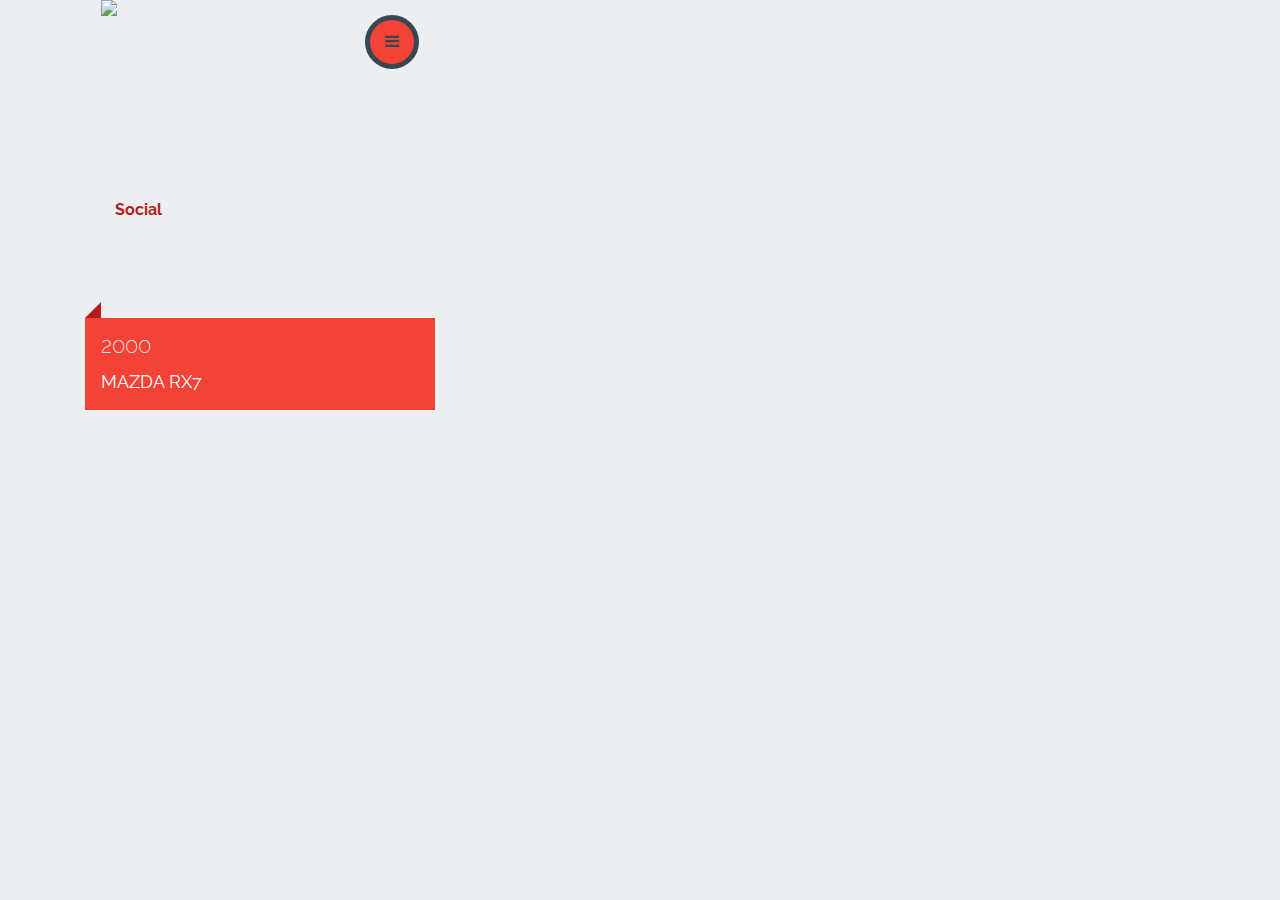
==== Website/www/gallery.html @ 12b4ec13 "Added Gallery Page" ====
<!DOCTYPE html>
<html >
<head>
  <meta charset="UTF-8">
  <title>EXPLORE</title>
  
  
  <link rel='stylesheet prefetch' href='http://cdnjs.cloudflare.com/ajax/libs/font-awesome/4.2.0/css/font-awesome.min.css'>
<link rel="stylesheet" href="https://maxcdn.bootstrapcdn.com/bootstrap/4.0.0/css/bootstrap.min.css" integrity="sha384-Gn5384xqQ1aoWXA+058RXPxPg6fy4IWvTNh0E263XmFcJlSAwiGgFAW/dAiS6JXm" crossorigin="anonymous">

  <link rel="stylesheet" href="css/gallery.css">

  
</head>

<body>


  <section class="container">
    
    <div class="row active-with-click">
	<div class="col-md-4 col-sm-6 col-xs-12">
            <article class="material-card Red">
                <h2>
                    <span>2000</span>
                    <strong>
                        MAZDA RX7
                    </strong>
                </h2>
                <div class="mc-content">
                    <div class="img-container">
                        <img class="img-responsive materialImg" src="img/rx7.jpg">
                    </div>
                    <div class="mc-description">
					<p><img class="garageIcon responsive" src="img/garage/manual.png">MANUAL</p>
								<p><img class="garageIcon responsive" src="img/garage/trim.png">SPIRIT R</p>
								<p><img class="garageIcon responsive" src="img/garage/engine.png">240 BHP 13B ROTARY</p>
                    </div>
                </div>
                <a class="mc-btn-action">
                    <i class="fa fa-bars"></i>
                </a>
				
                <div class="mc-footer">
                    <h4>
                        Social
                    </h4>
                    <a class="fa fa-fw fa-facebook"></a>
                    <a class="fa fa-fw fa-twitter"></a>
                    <a class="fa fa-fw fa-linkedin"></a>
                    <a class="fa fa-fw fa-google-plus"></a>
                </div>
            </article>
        </div>
        
    </div>
</section>

  <script src='http://cdnjs.cloudflare.com/ajax/libs/jquery/2.1.3/jquery.min.js'></script>

    <script src="js/gallery.js"></script>

</body>
</html>
---- Website/www/css/gallery.css ----
@import "https://fonts.googleapis.com/css?family=Raleway:400,300,200,500,600,700";
.fa-spin-fast {
  -webkit-animation: fa-spin-fast 0.2s infinite linear;
  animation: fa-spin-fast 0.2s infinite linear;
}
@-webkit-keyframes fa-spin-fast {
  0% {
    -webkit-transform: rotate(0deg);
    transform: rotate(0deg);
  }
  100% {
    -webkit-transform: rotate(359deg);
    transform: rotate(359deg);
  }
}
@keyframes fa-spin-fast {
  0% {
    -webkit-transform: rotate(0deg);
    transform: rotate(0deg);
  }
  100% {
    -webkit-transform: rotate(359deg);
    transform: rotate(359deg);
  }
}
.material-card {
  position: relative;
  height: 0;
  padding-bottom: calc(100% - 16px);
  margin-bottom: 6.6em;
}

.garageIcon{
	width: 50px;
	padding-right: 10px;
	max-width: 30px;
}

.materialImg{
	display: block;
    margin-left: auto;
    margin-right: auto;
    height: 100%;
	
}

.material-card h2 {
  position: absolute;
  top: calc(100% - 16px);
  left: 0;
  width: 100%;
  padding: 10px 16px;
  color: #fff;
  font-size: 1.4em;
  line-height: 1.6em;
  margin: 0;
  z-index: 10;
  -webkit-transition: all 0.3s;
  -moz-transition: all 0.3s;
  -ms-transition: all 0.3s;
  -o-transition: all 0.3s;
  transition: all 0.3s;
}
.material-card h2 span {
  display: block;
}
.material-card h2 strong {
  font-weight: 400;
  display: block;
  font-size: .8em;
}
.material-card h2:before,
.material-card h2:after {
  content: ' ';
  position: absolute;
  left: 0;
  top: -16px;
  width: 0;
  border: 8px solid;
  -webkit-transition: all 0.3s;
  -moz-transition: all 0.3s;
  -ms-transition: all 0.3s;
  -o-transition: all 0.3s;
  transition: all 0.3s;
}
.material-card h2:after {
  top: auto;
  bottom: 0;
}
@media screen and (max-width: 767px) {
  .material-card.mc-active {
    padding-bottom: 0;
    height: auto;
  }
}
.material-card.mc-active h2 {
  top: 0;
  padding: 10px 16px 10px 90px;
}
.material-card.mc-active h2:before {
  top: 0;
}
.material-card.mc-active h2:after {
  bottom: -16px;
}
.material-card .mc-content {
  position: absolute;
  right: 0;
  top: 0;
  bottom: 16px;
  left: 16px;
  -webkit-transition: all 0.3s;
  -moz-transition: all 0.3s;
  -ms-transition: all 0.3s;
  -o-transition: all 0.3s;
  transition: all 0.3s;
}
.material-card .mc-btn-action {
  position: absolute;
  right: 16px;
  top: 15px;
  -webkit-border-radius: 50%;
  -moz-border-radius: 50%;
  border-radius: 50%;
  border: 5px solid;
  width: 54px;
  height: 54px;
  line-height: 44px;
  text-align: center;
  color: #fff;
  cursor: pointer;
  z-index: 20;
  -webkit-transition: all 0.3s;
  -moz-transition: all 0.3s;
  -ms-transition: all 0.3s;
  -o-transition: all 0.3s;
  transition: all 0.3s;
}
.material-card.mc-active .mc-btn-action {
  top: 62px;
}
.material-card .mc-description {
  position: absolute;
  top: 100%;
  right: 30px;
  left: 30px;
  bottom: 54px;
  overflow: hidden;
  opacity: 0;
  filter: alpha(opacity=0);
  -webkit-transition: all 1.2s;
  -moz-transition: all 1.2s;
  -ms-transition: all 1.2s;
  -o-transition: all 1.2s;
  transition: all 1.2s;
}
.material-card .mc-footer {
  height: 0;
  overflow: hidden;
  -webkit-transition: all 0.3s;
  -moz-transition: all 0.3s;
  -ms-transition: all 0.3s;
  -o-transition: all 0.3s;
  transition: all 0.3s;
}
.material-card .mc-footer h4 {
  position: absolute;
  top: 200px;
  left: 30px;
  padding: 0;
  margin: 0;
  font-size: 16px;
  font-weight: 700;
  -webkit-transition: all 1.4s;
  -moz-transition: all 1.4s;
  -ms-transition: all 1.4s;
  -o-transition: all 1.4s;
  transition: all 1.4s;
}
.material-card .mc-footer a {
  display: block;
  float: left;
  position: relative;
  width: 52px;
  height: 52px;
  margin-left: 5px;
  margin-bottom: 15px;
  font-size: 28px;
  color: #fff;
  line-height: 52px;
  text-decoration: none;
  top: 200px;
}
.material-card .mc-footer a:nth-child(1) {
  -webkit-transition: all 0.5s;
  -moz-transition: all 0.5s;
  -ms-transition: all 0.5s;
  -o-transition: all 0.5s;
  transition: all 0.5s;
}
.material-card .mc-footer a:nth-child(2) {
  -webkit-transition: all 0.6s;
  -moz-transition: all 0.6s;
  -ms-transition: all 0.6s;
  -o-transition: all 0.6s;
  transition: all 0.6s;
}
.material-card .mc-footer a:nth-child(3) {
  -webkit-transition: all 0.7s;
  -moz-transition: all 0.7s;
  -ms-transition: all 0.7s;
  -o-transition: all 0.7s;
  transition: all 0.7s;
}
.material-card .mc-footer a:nth-child(4) {
  -webkit-transition: all 0.8s;
  -moz-transition: all 0.8s;
  -ms-transition: all 0.8s;
  -o-transition: all 0.8s;
  transition: all 0.8s;
}
.material-card .mc-footer a:nth-child(5) {
  -webkit-transition: all 0.9s;
  -moz-transition: all 0.9s;
  -ms-transition: all 0.9s;
  -o-transition: all 0.9s;
  transition: all 0.9s;
}
.material-card .img-container {
  overflow: hidden;
  position: absolute;
  left: 0;
  top: 0;
  width: 100%;
  height: 100%;
  z-index: 3;
  -webkit-transition: all 0.3s;
  -moz-transition: all 0.3s;
  -ms-transition: all 0.3s;
  -o-transition: all 0.3s;
  transition: all 0.3s;
}
.material-card.mc-active .img-container {
  -webkit-border-radius: 50%;
  -moz-border-radius: 50%;
  border-radius: 50%;
  left: 0;
  top: 12px;
  width: 60px;
  height: 60px;
  z-index: 20;
}
.material-card.mc-active .mc-content {
  padding-top: 5.6em;
}
@media screen and (max-width: 767px) {
  .material-card.mc-active .mc-content {
    position: relative;
    margin-right: 16px;
  }
}
.material-card.mc-active .mc-description {
  top: 50px;
  padding-top: 5.6em;
  opacity: 1;
  filter: alpha(opacity=100);
}
@media screen and (max-width: 767px) {
  .material-card.mc-active .mc-description {
    position: relative;
    top: auto;
    right: auto;
    left: auto;
    padding: 50px 30px 70px 30px;
    bottom: 0;
  }
}
.material-card.mc-active .mc-footer {
  overflow: visible;
  position: absolute;
  top: calc(100% - 16px);
  left: 16px;
  right: 0;
  height: 82px;
  padding-top: 15px;
  padding-left: 25px;
}
.material-card.mc-active .mc-footer a {
  top: 0;
}
.material-card.mc-active .mc-footer h4 {
  top: -32px;
}
.material-card.Red h2 {
  background-color: #F44336;
}
.material-card.Red h2:after {
  border-top-color: #F44336;
  border-right-color: #F44336;
  border-bottom-color: transparent;
  border-left-color: transparent;
}
.material-card.Red h2:before {
  border-top-color: transparent;
  border-right-color: #B71C1C;
  border-bottom-color: #B71C1C;
  border-left-color: transparent;
}
.material-card.Red.mc-active h2:before {
  border-top-color: transparent;
  border-right-color: #F44336;
  border-bottom-color: #F44336;
  border-left-color: transparent;
}
.material-card.Red.mc-active h2:after {
  border-top-color: #B71C1C;
  border-right-color: #B71C1C;
  border-bottom-color: transparent;
  border-left-color: transparent;
}
.material-card.Red .mc-btn-action {
  background-color: #F44336;
}
.material-card.Red .mc-btn-action:hover {
  background-color: #B71C1C;
}
.material-card.Red .mc-footer h4 {
  color: #B71C1C;
}
.material-card.Red .mc-footer a {
  background-color: #B71C1C;
}
.material-card.Red.mc-active .mc-content {
  background-color: #FFEBEE;
}
.material-card.Red.mc-active .mc-footer {
  background-color: #FFCDD2;
}
.material-card.Red.mc-active .mc-btn-action {
  border-color: #FFEBEE;
}
.material-card.Blue-Grey h2 {
  background-color: #607D8B;
}
.material-card.Blue-Grey h2:after {
  border-top-color: #607D8B;
  border-right-color: #607D8B;
  border-bottom-color: transparent;
  border-left-color: transparent;
}
.material-card.Blue-Grey h2:before {
  border-top-color: transparent;
  border-right-color: #263238;
  border-bottom-color: #263238;
  border-left-color: transparent;
}
.material-card.Blue-Grey.mc-active h2:before {
  border-top-color: transparent;
  border-right-color: #607D8B;
  border-bottom-color: #607D8B;
  border-left-color: transparent;
}
.material-card.Blue-Grey.mc-active h2:after {
  border-top-color: #263238;
  border-right-color: #263238;
  border-bottom-color: transparent;
  border-left-color: transparent;
}
.material-card.Blue-Grey .mc-btn-action {
  background-color: #607D8B;
}
.material-card.Blue-Grey .mc-btn-action:hover {
  background-color: #263238;
}
.material-card.Blue-Grey .mc-footer h4 {
  color: #263238;
}
.material-card.Blue-Grey .mc-footer a {
  background-color: #263238;
}
.material-card.Blue-Grey.mc-active .mc-content {
  background-color: #ECEFF1;
}
.material-card.Blue-Grey.mc-active .mc-footer {
  background-color: #CFD8DC;
}
.material-card.Blue-Grey.mc-active .mc-btn-action {
  border-color: #ECEFF1;
}
.material-card.Pink h2 {
  background-color: #E91E63;
}
.material-card.Pink h2:after {
  border-top-color: #E91E63;
  border-right-color: #E91E63;
  border-bottom-color: transparent;
  border-left-color: transparent;
}
.material-card.Pink h2:before {
  border-top-color: transparent;
  border-right-color: #880E4F;
  border-bottom-color: #880E4F;
  border-left-color: transparent;
}
.material-card.Pink.mc-active h2:before {
  border-top-color: transparent;
  border-right-color: #E91E63;
  border-bottom-color: #E91E63;
  border-left-color: transparent;
}
.material-card.Pink.mc-active h2:after {
  border-top-color: #880E4F;
  border-right-color: #880E4F;
  border-bottom-color: transparent;
  border-left-color: transparent;
}
.material-card.Pink .mc-btn-action {
  background-color: #E91E63;
}
.material-card.Pink .mc-btn-action:hover {
  background-color: #880E4F;
}
.material-card.Pink .mc-footer h4 {
  color: #880E4F;
}
.material-card.Pink .mc-footer a {
  background-color: #880E4F;
}
.material-card.Pink.mc-active .mc-content {
  background-color: #FCE4EC;
}
.material-card.Pink.mc-active .mc-footer {
  background-color: #F8BBD0;
}
.material-card.Pink.mc-active .mc-btn-action {
  border-color: #FCE4EC;
}
.material-card.Purple h2 {
  background-color: #9C27B0;
}
.material-card.Purple h2:after {
  border-top-color: #9C27B0;
  border-right-color: #9C27B0;
  border-bottom-color: transparent;
  border-left-color: transparent;
}
.material-card.Purple h2:before {
  border-top-color: transparent;
  border-right-color: #4A148C;
  border-bottom-color: #4A148C;
  border-left-color: transparent;
}
.material-card.Purple.mc-active h2:before {
  border-top-color: transparent;
  border-right-color: #9C27B0;
  border-bottom-color: #9C27B0;
  border-left-color: transparent;
}
.material-card.Purple.mc-active h2:after {
  border-top-color: #4A148C;
  border-right-color: #4A148C;
  border-bottom-color: transparent;
  border-left-color: transparent;
}
.material-card.Purple .mc-btn-action {
  background-color: #9C27B0;
}
.material-card.Purple .mc-btn-action:hover {
  background-color: #4A148C;
}
.material-card.Purple .mc-footer h4 {
  color: #4A148C;
}
.material-card.Purple .mc-footer a {
  background-color: #4A148C;
}
.material-card.Purple.mc-active .mc-content {
  background-color: #F3E5F5;
}
.material-card.Purple.mc-active .mc-footer {
  background-color: #E1BEE7;
}
.material-card.Purple.mc-active .mc-btn-action {
  border-color: #F3E5F5;
}
.material-card.Deep-Purple h2 {
  background-color: #673AB7;
}
.material-card.Deep-Purple h2:after {
  border-top-color: #673AB7;
  border-right-color: #673AB7;
  border-bottom-color: transparent;
  border-left-color: transparent;
}
.material-card.Deep-Purple h2:before {
  border-top-color: transparent;
  border-right-color: #311B92;
  border-bottom-color: #311B92;
  border-left-color: transparent;
}
.material-card.Deep-Purple.mc-active h2:before {
  border-top-color: transparent;
  border-right-color: #673AB7;
  border-bottom-color: #673AB7;
  border-left-color: transparent;
}
.material-card.Deep-Purple.mc-active h2:after {
  border-top-color: #311B92;
  border-right-color: #311B92;
  border-bottom-color: transparent;
  border-left-color: transparent;
}
.material-card.Deep-Purple .mc-btn-action {
  background-color: #673AB7;
}
.material-card.Deep-Purple .mc-btn-action:hover {
  background-color: #311B92;
}
.material-card.Deep-Purple .mc-footer h4 {
  color: #311B92;
}
.material-card.Deep-Purple .mc-footer a {
  background-color: #311B92;
}
.material-card.Deep-Purple.mc-active .mc-content {
  background-color: #EDE7F6;
}
.material-card.Deep-Purple.mc-active .mc-footer {
  background-color: #D1C4E9;
}
.material-card.Deep-Purple.mc-active .mc-btn-action {
  border-color: #EDE7F6;
}
.material-card.Indigo h2 {
  background-color: #3F51B5;
}
.material-card.Indigo h2:after {
  border-top-color: #3F51B5;
  border-right-color: #3F51B5;
  border-bottom-color: transparent;
  border-left-color: transparent;
}
.material-card.Indigo h2:before {
  border-top-color: transparent;
  border-right-color: #1A237E;
  border-bottom-color: #1A237E;
  border-left-color: transparent;
}
.material-card.Indigo.mc-active h2:before {
  border-top-color: transparent;
  border-right-color: #3F51B5;
  border-bottom-color: #3F51B5;
  border-left-color: transparent;
}
.material-card.Indigo.mc-active h2:after {
  border-top-color: #1A237E;
  border-right-color: #1A237E;
  border-bottom-color: transparent;
  border-left-color: transparent;
}
.material-card.Indigo .mc-btn-action {
  background-color: #3F51B5;
}
.material-card.Indigo .mc-btn-action:hover {
  background-color: #1A237E;
}
.material-card.Indigo .mc-footer h4 {
  color: #1A237E;
}
.material-card.Indigo .mc-footer a {
  background-color: #1A237E;
}
.material-card.Indigo.mc-active .mc-content {
  background-color: #E8EAF6;
}
.material-card.Indigo.mc-active .mc-footer {
  background-color: #C5CAE9;
}
.material-card.Indigo.mc-active .mc-btn-action {
  border-color: #E8EAF6;
}
.material-card.Blue h2 {
  background-color: #2196F3;
}
.material-card.Blue h2:after {
  border-top-color: #2196F3;
  border-right-color: #2196F3;
  border-bottom-color: transparent;
  border-left-color: transparent;
}
.material-card.Blue h2:before {
  border-top-color: transparent;
  border-right-color: #0D47A1;
  border-bottom-color: #0D47A1;
  border-left-color: transparent;
}
.material-card.Blue.mc-active h2:before {
  border-top-color: transparent;
  border-right-color: #2196F3;
  border-bottom-color: #2196F3;
  border-left-color: transparent;
}
.material-card.Blue.mc-active h2:after {
  border-top-color: #0D47A1;
  border-right-color: #0D47A1;
  border-bottom-color: transparent;
  border-left-color: transparent;
}
.material-card.Blue .mc-btn-action {
  background-color: #2196F3;
}
.material-card.Blue .mc-btn-action:hover {
  background-color: #0D47A1;
}
.material-card.Blue .mc-footer h4 {
  color: #0D47A1;
}
.material-card.Blue .mc-footer a {
  background-color: #0D47A1;
}
.material-card.Blue.mc-active .mc-content {
  background-color: #E3F2FD;
}
.material-card.Blue.mc-active .mc-footer {
  background-color: #BBDEFB;
}
.material-card.Blue.mc-active .mc-btn-action {
  border-color: #E3F2FD;
}
.material-card.Light-Blue h2 {
  background-color: #03A9F4;
}
.material-card.Light-Blue h2:after {
  border-top-color: #03A9F4;
  border-right-color: #03A9F4;
  border-bottom-color: transparent;
  border-left-color: transparent;
}
.material-card.Light-Blue h2:before {
  border-top-color: transparent;
  border-right-color: #01579B;
  border-bottom-color: #01579B;
  border-left-color: transparent;
}
.material-card.Light-Blue.mc-active h2:before {
  border-top-color: transparent;
  border-right-color: #03A9F4;
  border-bottom-color: #03A9F4;
  border-left-color: transparent;
}
.material-card.Light-Blue.mc-active h2:after {
  border-top-color: #01579B;
  border-right-color: #01579B;
  border-bottom-color: transparent;
  border-left-color: transparent;
}
.material-card.Light-Blue .mc-btn-action {
  background-color: #03A9F4;
}
.material-card.Light-Blue .mc-btn-action:hover {
  background-color: #01579B;
}
.material-card.Light-Blue .mc-footer h4 {
  color: #01579B;
}
.material-card.Light-Blue .mc-footer a {
  background-color: #01579B;
}
.material-card.Light-Blue.mc-active .mc-content {
  background-color: #E1F5FE;
}
.material-card.Light-Blue.mc-active .mc-footer {
  background-color: #B3E5FC;
}
.material-card.Light-Blue.mc-active .mc-btn-action {
  border-color: #E1F5FE;
}
.material-card.Cyan h2 {
  background-color: #00BCD4;
}
.material-card.Cyan h2:after {
  border-top-color: #00BCD4;
  border-right-color: #00BCD4;
  border-bottom-color: transparent;
  border-left-color: transparent;
}
.material-card.Cyan h2:before {
  border-top-color: transparent;
  border-right-color: #006064;
  border-bottom-color: #006064;
  border-left-color: transparent;
}
.material-card.Cyan.mc-active h2:before {
  border-top-color: transparent;
  border-right-color: #00BCD4;
  border-bottom-color: #00BCD4;
  border-left-color: transparent;
}
.material-card.Cyan.mc-active h2:after {
  border-top-color: #006064;
  border-right-color: #006064;
  border-bottom-color: transparent;
  border-left-color: transparent;
}
.material-card.Cyan .mc-btn-action {
  background-color: #00BCD4;
}
.material-card.Cyan .mc-btn-action:hover {
  background-color: #006064;
}
.material-card.Cyan .mc-footer h4 {
  color: #006064;
}
.material-card.Cyan .mc-footer a {
  background-color: #006064;
}
.material-card.Cyan.mc-active .mc-content {
  background-color: #E0F7FA;
}
.material-card.Cyan.mc-active .mc-footer {
  background-color: #B2EBF2;
}
.material-card.Cyan.mc-active .mc-btn-action {
  border-color: #E0F7FA;
}
.material-card.Teal h2 {
  background-color: #009688;
}
.material-card.Teal h2:after {
  border-top-color: #009688;
  border-right-color: #009688;
  border-bottom-color: transparent;
  border-left-color: transparent;
}
.material-card.Teal h2:before {
  border-top-color: transparent;
  border-right-color: #004D40;
  border-bottom-color: #004D40;
  border-left-color: transparent;
}
.material-card.Teal.mc-active h2:before {
  border-top-color: transparent;
  border-right-color: #009688;
  border-bottom-color: #009688;
  border-left-color: transparent;
}
.material-card.Teal.mc-active h2:after {
  border-top-color: #004D40;
  border-right-color: #004D40;
  border-bottom-color: transparent;
  border-left-color: transparent;
}
.material-card.Teal .mc-btn-action {
  background-color: #009688;
}
.material-card.Teal .mc-btn-action:hover {
  background-color: #004D40;
}
.material-card.Teal .mc-footer h4 {
  color: #004D40;
}
.material-card.Teal .mc-footer a {
  background-color: #004D40;
}
.material-card.Teal.mc-active .mc-content {
  background-color: #E0F2F1;
}
.material-card.Teal.mc-active .mc-footer {
  background-color: #B2DFDB;
}
.material-card.Teal.mc-active .mc-btn-action {
  border-color: #E0F2F1;
}
.material-card.Green h2 {
  background-color: #4CAF50;
}
.material-card.Green h2:after {
  border-top-color: #4CAF50;
  border-right-color: #4CAF50;
  border-bottom-color: transparent;
  border-left-color: transparent;
}
.material-card.Green h2:before {
  border-top-color: transparent;
  border-right-color: #1B5E20;
  border-bottom-color: #1B5E20;
  border-left-color: transparent;
}
.material-card.Green.mc-active h2:before {
  border-top-color: transparent;
  border-right-color: #4CAF50;
  border-bottom-color: #4CAF50;
  border-left-color: transparent;
}
.material-card.Green.mc-active h2:after {
  border-top-color: #1B5E20;
  border-right-color: #1B5E20;
  border-bottom-color: transparent;
  border-left-color: transparent;
}
.material-card.Green .mc-btn-action {
  background-color: #4CAF50;
}
.material-card.Green .mc-btn-action:hover {
  background-color: #1B5E20;
}
.material-card.Green .mc-footer h4 {
  color: #1B5E20;
}
.material-card.Green .mc-footer a {
  background-color: #1B5E20;
}
.material-card.Green.mc-active .mc-content {
  background-color: #E8F5E9;
}
.material-card.Green.mc-active .mc-footer {
  background-color: #C8E6C9;
}
.material-card.Green.mc-active .mc-btn-action {
  border-color: #E8F5E9;
}
.material-card.Light-Green h2 {
  background-color: #8BC34A;
}
.material-card.Light-Green h2:after {
  border-top-color: #8BC34A;
  border-right-color: #8BC34A;
  border-bottom-color: transparent;
  border-left-color: transparent;
}
.material-card.Light-Green h2:before {
  border-top-color: transparent;
  border-right-color: #33691E;
  border-bottom-color: #33691E;
  border-left-color: transparent;
}
.material-card.Light-Green.mc-active h2:before {
  border-top-color: transparent;
  border-right-color: #8BC34A;
  border-bottom-color: #8BC34A;
  border-left-color: transparent;
}
.material-card.Light-Green.mc-active h2:after {
  border-top-color: #33691E;
  border-right-color: #33691E;
  border-bottom-color: transparent;
  border-left-color: transparent;
}
.material-card.Light-Green .mc-btn-action {
  background-color: #8BC34A;
}
.material-card.Light-Green .mc-btn-action:hover {
  background-color: #33691E;
}
.material-card.Light-Green .mc-footer h4 {
  color: #33691E;
}
.material-card.Light-Green .mc-footer a {
  background-color: #33691E;
}
.material-card.Light-Green.mc-active .mc-content {
  background-color: #F1F8E9;
}
.material-card.Light-Green.mc-active .mc-footer {
  background-color: #DCEDC8;
}
.material-card.Light-Green.mc-active .mc-btn-action {
  border-color: #F1F8E9;
}
.material-card.Lime h2 {
  background-color: #CDDC39;
}
.material-card.Lime h2:after {
  border-top-color: #CDDC39;
  border-right-color: #CDDC39;
  border-bottom-color: transparent;
  border-left-color: transparent;
}
.material-card.Lime h2:before {
  border-top-color: transparent;
  border-right-color: #827717;
  border-bottom-color: #827717;
  border-left-color: transparent;
}
.material-card.Lime.mc-active h2:before {
  border-top-color: transparent;
  border-right-color: #CDDC39;
  border-bottom-color: #CDDC39;
  border-left-color: transparent;
}
.material-card.Lime.mc-active h2:after {
  border-top-color: #827717;
  border-right-color: #827717;
  border-bottom-color: transparent;
  border-left-color: transparent;
}
.material-card.Lime .mc-btn-action {
  background-color: #CDDC39;
}
.material-card.Lime .mc-btn-action:hover {
  background-color: #827717;
}
.material-card.Lime .mc-footer h4 {
  color: #827717;
}
.material-card.Lime .mc-footer a {
  background-color: #827717;
}
.material-card.Lime.mc-active .mc-content {
  background-color: #F9FBE7;
}
.material-card.Lime.mc-active .mc-footer {
  background-color: #F0F4C3;
}
.material-card.Lime.mc-active .mc-btn-action {
  border-color: #F9FBE7;
}
.material-card.Yellow h2 {
  background-color: #FFEB3B;
}
.material-card.Yellow h2:after {
  border-top-color: #FFEB3B;
  border-right-color: #FFEB3B;
  border-bottom-color: transparent;
  border-left-color: transparent;
}
.material-card.Yellow h2:before {
  border-top-color: transparent;
  border-right-color: #F57F17;
  border-bottom-color: #F57F17;
  border-left-color: transparent;
}
.material-card.Yellow.mc-active h2:before {
  border-top-color: transparent;
  border-right-color: #FFEB3B;
  border-bottom-color: #FFEB3B;
  border-left-color: transparent;
}
.material-card.Yellow.mc-active h2:after {
  border-top-color: #F57F17;
  border-right-color: #F57F17;
  border-bottom-color: transparent;
  border-left-color: transparent;
}
.material-card.Yellow .mc-btn-action {
  background-color: #FFEB3B;
}
.material-card.Yellow .mc-btn-action:hover {
  background-color: #F57F17;
}
.material-card.Yellow .mc-footer h4 {
  color: #F57F17;
}
.material-card.Yellow .mc-footer a {
  background-color: #F57F17;
}
.material-card.Yellow.mc-active .mc-content {
  background-color: #FFFDE7;
}
.material-card.Yellow.mc-active .mc-footer {
  background-color: #FFF9C4;
}
.material-card.Yellow.mc-active .mc-btn-action {
  border-color: #FFFDE7;
}
.material-card.Amber h2 {
  background-color: #FFC107;
}
.material-card.Amber h2:after {
  border-top-color: #FFC107;
  border-right-color: #FFC107;
  border-bottom-color: transparent;
  border-left-color: transparent;
}
.material-card.Amber h2:before {
  border-top-color: transparent;
  border-right-color: #FF6F00;
  border-bottom-color: #FF6F00;
  border-left-color: transparent;
}
.material-card.Amber.mc-active h2:before {
  border-top-color: transparent;
  border-right-color: #FFC107;
  border-bottom-color: #FFC107;
  border-left-color: transparent;
}
.material-card.Amber.mc-active h2:after {
  border-top-color: #FF6F00;
  border-right-color: #FF6F00;
  border-bottom-color: transparent;
  border-left-color: transparent;
}
.material-card.Amber .mc-btn-action {
  background-color: #FFC107;
}
.material-card.Amber .mc-btn-action:hover {
  background-color: #FF6F00;
}
.material-card.Amber .mc-footer h4 {
  color: #FF6F00;
}
.material-card.Amber .mc-footer a {
  background-color: #FF6F00;
}
.material-card.Amber.mc-active .mc-content {
  background-color: #FFF8E1;
}
.material-card.Amber.mc-active .mc-footer {
  background-color: #FFECB3;
}
.material-card.Amber.mc-active .mc-btn-action {
  border-color: #FFF8E1;
}
.material-card.Orange h2 {
  background-color: #FF9800;
}
.material-card.Orange h2:after {
  border-top-color: #FF9800;
  border-right-color: #FF9800;
  border-bottom-color: transparent;
  border-left-color: transparent;
}
.material-card.Orange h2:before {
  border-top-color: transparent;
  border-right-color: #E65100;
  border-bottom-color: #E65100;
  border-left-color: transparent;
}
.material-card.Orange.mc-active h2:before {
  border-top-color: transparent;
  border-right-color: #FF9800;
  border-bottom-color: #FF9800;
  border-left-color: transparent;
}
.material-card.Orange.mc-active h2:after {
  border-top-color: #E65100;
  border-right-color: #E65100;
  border-bottom-color: transparent;
  border-left-color: transparent;
}
.material-card.Orange .mc-btn-action {
  background-color: #FF9800;
}
.material-card.Orange .mc-btn-action:hover {
  background-color: #E65100;
}
.material-card.Orange .mc-footer h4 {
  color: #E65100;
}
.material-card.Orange .mc-footer a {
  background-color: #E65100;
}
.material-card.Orange.mc-active .mc-content {
  background-color: #FFF3E0;
}
.material-card.Orange.mc-active .mc-footer {
  background-color: #FFE0B2;
}
.material-card.Orange.mc-active .mc-btn-action {
  border-color: #FFF3E0;
}
.material-card.Deep-Orange h2 {
  background-color: #FF5722;
}
.material-card.Deep-Orange h2:after {
  border-top-color: #FF5722;
  border-right-color: #FF5722;
  border-bottom-color: transparent;
  border-left-color: transparent;
}
.material-card.Deep-Orange h2:before {
  border-top-color: transparent;
  border-right-color: #BF360C;
  border-bottom-color: #BF360C;
  border-left-color: transparent;
}
.material-card.Deep-Orange.mc-active h2:before {
  border-top-color: transparent;
  border-right-color: #FF5722;
  border-bottom-color: #FF5722;
  border-left-color: transparent;
}
.material-card.Deep-Orange.mc-active h2:after {
  border-top-color: #BF360C;
  border-right-color: #BF360C;
  border-bottom-color: transparent;
  border-left-color: transparent;
}
.material-card.Deep-Orange .mc-btn-action {
  background-color: #FF5722;
}
.material-card.Deep-Orange .mc-btn-action:hover {
  background-color: #BF360C;
}
.material-card.Deep-Orange .mc-footer h4 {
  color: #BF360C;
}
.material-card.Deep-Orange .mc-footer a {
  background-color: #BF360C;
}
.material-card.Deep-Orange.mc-active .mc-content {
  background-color: #FBE9E7;
}
.material-card.Deep-Orange.mc-active .mc-footer {
  background-color: #FFCCBC;
}
.material-card.Deep-Orange.mc-active .mc-btn-action {
  border-color: #FBE9E7;
}
.material-card.Brown h2 {
  background-color: #795548;
}
.material-card.Brown h2:after {
  border-top-color: #795548;
  border-right-color: #795548;
  border-bottom-color: transparent;
  border-left-color: transparent;
}
.material-card.Brown h2:before {
  border-top-color: transparent;
  border-right-color: #3E2723;
  border-bottom-color: #3E2723;
  border-left-color: transparent;
}
.material-card.Brown.mc-active h2:before {
  border-top-color: transparent;
  border-right-color: #795548;
  border-bottom-color: #795548;
  border-left-color: transparent;
}
.material-card.Brown.mc-active h2:after {
  border-top-color: #3E2723;
  border-right-color: #3E2723;
  border-bottom-color: transparent;
  border-left-color: transparent;
}
.material-card.Brown .mc-btn-action {
  background-color: #795548;
}
.material-card.Brown .mc-btn-action:hover {
  background-color: #3E2723;
}
.material-card.Brown .mc-footer h4 {
  color: #3E2723;
}
.material-card.Brown .mc-footer a {
  background-color: #3E2723;
}
.material-card.Brown.mc-active .mc-content {
  background-color: #EFEBE9;
}
.material-card.Brown.mc-active .mc-footer {
  background-color: #D7CCC8;
}
.material-card.Brown.mc-active .mc-btn-action {
  border-color: #EFEBE9;
}
.material-card.Grey h2 {
  background-color: #9E9E9E;
}
.material-card.Grey h2:after {
  border-top-color: #9E9E9E;
  border-right-color: #9E9E9E;
  border-bottom-color: transparent;
  border-left-color: transparent;
}
.material-card.Grey h2:before {
  border-top-color: transparent;
  border-right-color: #212121;
  border-bottom-color: #212121;
  border-left-color: transparent;
}
.material-card.Grey.mc-active h2:before {
  border-top-color: transparent;
  border-right-color: #9E9E9E;
  border-bottom-color: #9E9E9E;
  border-left-color: transparent;
}
.material-card.Grey.mc-active h2:after {
  border-top-color: #212121;
  border-right-color: #212121;
  border-bottom-color: transparent;
  border-left-color: transparent;
}
.material-card.Grey .mc-btn-action {
  background-color: #9E9E9E;
}
.material-card.Grey .mc-btn-action:hover {
  background-color: #212121;
}
.material-card.Grey .mc-footer h4 {
  color: #212121;
}
.material-card.Grey .mc-footer a {
  background-color: #212121;
}
.material-card.Grey.mc-active .mc-content {
  background-color: #FAFAFA;
}
.material-card.Grey.mc-active .mc-footer {
  background-color: #F5F5F5;
}
.material-card.Grey.mc-active .mc-btn-action {
  border-color: #FAFAFA;
}
.material-card.Blue-Grey h2 {
  background-color: #607D8B;
}
.material-card.Blue-Grey h2:after {
  border-top-color: #607D8B;
  border-right-color: #607D8B;
  border-bottom-color: transparent;
  border-left-color: transparent;
}
.material-card.Blue-Grey h2:before {
  border-top-color: transparent;
  border-right-color: #263238;
  border-bottom-color: #263238;
  border-left-color: transparent;
}
.material-card.Blue-Grey.mc-active h2:before {
  border-top-color: transparent;
  border-right-color: #607D8B;
  border-bottom-color: #607D8B;
  border-left-color: transparent;
}
.material-card.Blue-Grey.mc-active h2:after {
  border-top-color: #263238;
  border-right-color: #263238;
  border-bottom-color: transparent;
  border-left-color: transparent;
}
.material-card.Blue-Grey .mc-btn-action {
  background-color: #607D8B;
}
.material-card.Blue-Grey .mc-btn-action:hover {
  background-color: #263238;
}
.material-card.Blue-Grey .mc-footer h4 {
  color: #263238;
}
.material-card.Blue-Grey .mc-footer a {
  background-color: #263238;
}
.material-card.Blue-Grey.mc-active .mc-content {
  background-color: #ECEFF1;
}
.material-card.Blue-Grey.mc-active .mc-footer {
  background-color: #CFD8DC;
}
.material-card.Blue-Grey.mc-active .mc-btn-action {
  border-color: #ECEFF1;
}
body {
  background-color: #ECEFF1;
  color: #37474F;
  font-family: 'Raleway', sans-serif;
  font-weight: 300;
  font-size: 16px;
}
h1,
h2,
h3 {
  font-weight: 200;
}
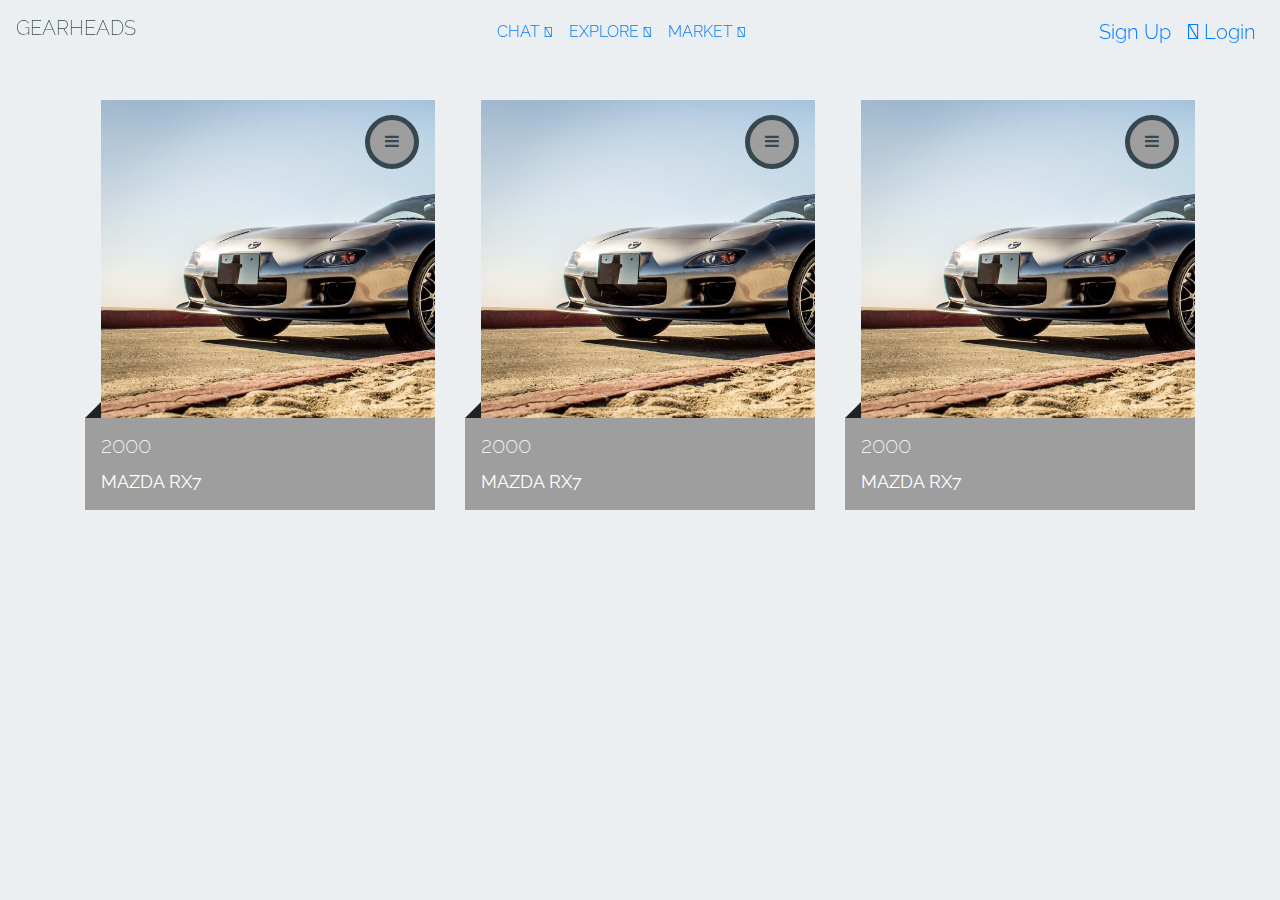
==== commit bacf11fa: "gallery changes" ====
--- a/Website/www/gallery.html
+++ b/Website/www/gallery.html
@@ -7,20 +7,46 @@
   
   <link rel='stylesheet prefetch' href='http://cdnjs.cloudflare.com/ajax/libs/font-awesome/4.2.0/css/font-awesome.min.css'>
 <link rel="stylesheet" href="https://maxcdn.bootstrapcdn.com/bootstrap/4.0.0/css/bootstrap.min.css" integrity="sha384-Gn5384xqQ1aoWXA+058RXPxPg6fy4IWvTNh0E263XmFcJlSAwiGgFAW/dAiS6JXm" crossorigin="anonymous">
+    <link rel="stylesheet" href="https://use.fontawesome.com/releases/v5.1.0/css/all.css" integrity="sha384-lKuwvrZot6UHsBSfcMvOkWwlCMgc0TaWr+30HWe3a4ltaBwTZhyTEggF5tJv8tbt" crossorigin="anonymous">
 
   <link rel="stylesheet" href="css/gallery.css">
+    <link rel="stylesheet" href="css/navbar.css">
 
   
 </head>
 
 <body>
 
+<nav class="navbar navbar-expand-lg fixed-top">
+                    <h3 class="navbar-brand" href="#">GEARHEADS</h3>
+                    <button class="navbar-toggler" type="button" data-toggle="collapse" data-target="#navbarNav" aria-controls="navbarNav" aria-expanded="false" aria-label="Toggle navigation" style = "background-color: #ECDDC4" >
+                        <img src = "img/menu.png" style = "width: 20px">
+                    </button>
+                    <div class="collapse navbar-collapse" id="navbarNav">
+                        <ul class="navbar-nav ml-auto">
+                            <li class="nav-item active">
+                                <a class="nav-link" href="#">CHAT <i class="fas fa-comments" style="font-size: 0.9em"></i><span class="sr-only">(current)</span></a>
+                            </li>
+                            <li class="nav-item">
+                                <a class="nav-link" href="#">EXPLORE <i class="fas fa-car" style="font-size: 0.9em"></i></a>
+                            </li>
+                            <li class="nav-item">
+                                <a class="nav-link" href="#">MARKET <i class="fas fa-shopping-cart" style="font-size: 0.9em"></i></a>
+                            </li>
+                        </ul>
+                        <ul class="navbar-nav ml-auto" style="font-size: 20px;">
+                            <!--Sign Up and Login lead to the respective modals-->
+                            <li><a class="nav-link" id="reg-modal-btn" href="#" data-toggle="modal" data-target="#regModalCenter"><i class="fas fa-sign-in-alt"></i> Sign Up</a></li>
+                            <li><a class="nav-link" id="login-modal-btn" href="#" data-toggle="modal" data-target="#exampleModalCenter"><i class="fas fa-user"></i> Login</a></li>
+                        </ul>
+                    </div>
+                </nav>
 
-  <section class="container">
+  <section class="container" style="padding-top: 100px">
     
     <div class="row active-with-click">
 	<div class="col-md-4 col-sm-6 col-xs-12">
-            <article class="material-card Red">
+            <article class="material-card Grey">
                 <h2>
                     <span>2000</span>
                     <strong>
@@ -43,16 +69,75 @@
 				
                 <div class="mc-footer">
                     <h4>
-                        Social
+                       Username
                     </h4>
-                    <a class="fa fa-fw fa-facebook"></a>
-                    <a class="fa fa-fw fa-twitter"></a>
-                    <a class="fa fa-fw fa-linkedin"></a>
-                    <a class="fa fa-fw fa-google-plus"></a>
+                   
+                </div>
+            </article>
+        </div>
+    
+    <div class="col-md-4 col-sm-6 col-xs-12">
+            <article class="material-card Grey">
+                <h2>
+                    <span>2000</span>
+                    <strong>
+                        MAZDA RX7
+                    </strong>
+                </h2>
+                <div class="mc-content">
+                    <div class="img-container">
+                        <img class="img-responsive materialImg" src="img/rx7.jpg">
+                    </div>
+                    <div class="mc-description">
+					<p><img class="garageIcon responsive" src="img/garage/manual.png">MANUAL</p>
+								<p><img class="garageIcon responsive" src="img/garage/trim.png">SPIRIT R</p>
+								<p><img class="garageIcon responsive" src="img/garage/engine.png">240 BHP 13B ROTARY</p>
+                    </div>
+                </div>
+                <a class="mc-btn-action">
+                    <i class="fa fa-bars"></i>
+                </a>
+				
+                <div class="mc-footer">
+                    <h4>
+                       Username
+                    </h4>
+                   
                 </div>
             </article>
         </div>
         
+    
+        <div class="col-md-4 col-sm-6 col-xs-12">
+            <article class="material-card Grey">
+                <h2>
+                    <span>2000</span>
+                    <strong>
+                        MAZDA RX7
+                    </strong>
+                </h2>
+                <div class="mc-content">
+                    <div class="img-container">
+                        <img class="img-responsive materialImg" src="img/rx7.jpg">
+                    </div>
+                    <div class="mc-description">
+					<p><img class="garageIcon responsive" src="img/garage/manual.png">MANUAL</p>
+								<p><img class="garageIcon responsive" src="img/garage/trim.png">SPIRIT R</p>
+								<p><img class="garageIcon responsive" src="img/garage/engine.png">240 BHP 13B ROTARY</p>
+                    </div>
+                </div>
+                <a class="mc-btn-action">
+                    <i class="fa fa-bars"></i>
+                </a>
+				
+                <div class="mc-footer">
+                    <h4>
+                       Username
+                    </h4>
+                   
+                </div>
+            </article>
+        </div>
     </div>
 </section>
 
